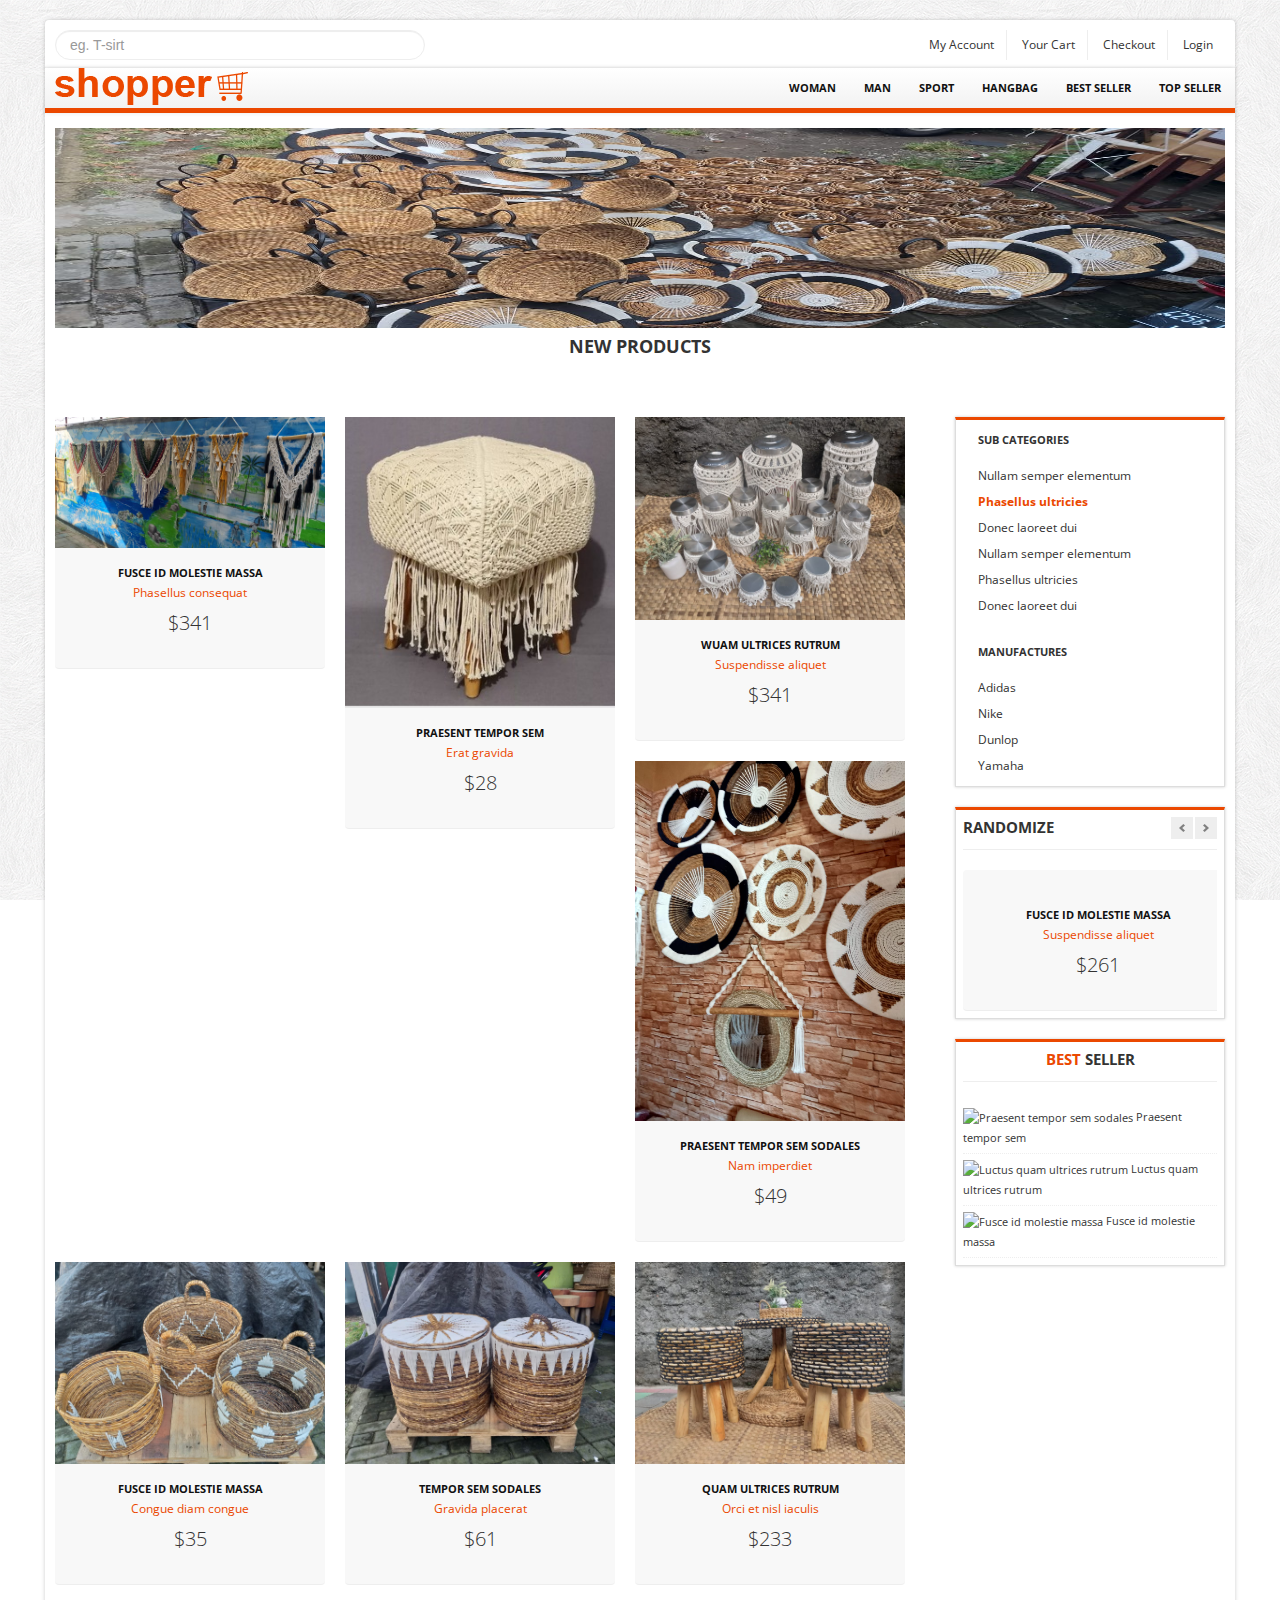
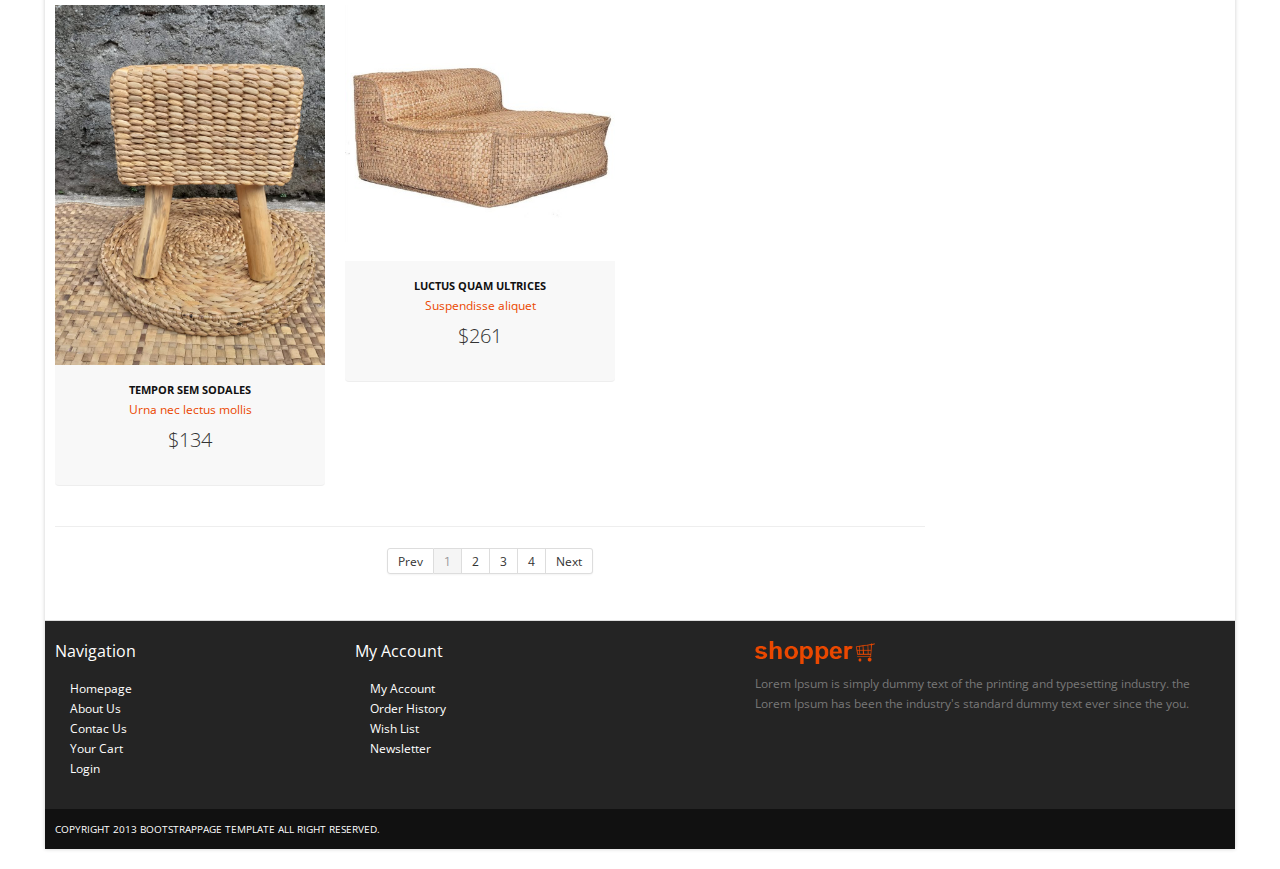
==== products.html @ a05a959e "Add files via upload" ====
<!DOCTYPE html>
<html lang="en">
	<head>
		<meta charset="utf-8">
		<title>Bootstrap E-commerce Templates</title>
		<meta name="viewport" content="width=device-width, initial-scale=1.0">
		<meta name="description" content="">
		<!--[if ie]><meta content='IE=8' http-equiv='X-UA-Compatible'/><![endif]-->
		<!-- bootstrap -->
		<link href="bootstrap/css/bootstrap.min.css" rel="stylesheet">      
		<link href="bootstrap/css/bootstrap-responsive.min.css" rel="stylesheet">		
		<link href="themes/css/bootstrappage.css" rel="stylesheet"/>
		
		<!-- global styles -->
		<link href="themes/css/flexslider.css" rel="stylesheet"/>
		<link href="themes/css/main.css" rel="stylesheet"/>

		<!-- scripts -->
		<script src="themes/js/jquery-1.7.2.min.js"></script>
		<script src="bootstrap/js/bootstrap.min.js"></script>				
		<script src="themes/js/superfish.js"></script>	
		<script src="themes/js/jquery.scrolltotop.js"></script>
		<!--[if lt IE 9]>			
			<script src="http://html5shim.googlecode.com/svn/trunk/html5.js"></script>
			<script src="js/respond.min.js"></script>
		<![endif]-->
	</head>
    <body>		
		<div id="top-bar" class="container">
			<div class="row">
				<div class="span4">
					<form method="POST" class="search_form">
						<input type="text" class="input-block-level search-query" Placeholder="eg. T-sirt">
					</form>
				</div>
				<div class="span8">
					<div class="account pull-right">
						<ul class="user-menu">				
							<li><a href="#">My Account</a></li>
							<li><a href="cart.html">Your Cart</a></li>
							<li><a href="checkout.html">Checkout</a></li>					
							<li><a href="register.html">Login</a></li>			
						</ul>
					</div>
				</div>
			</div>
		</div>
		<div id="wrapper" class="container">
			<section class="navbar main-menu">
				<div class="navbar-inner main-menu">				
					<a href="index.html" class="logo pull-left"><img src="themes/images/logo.png" class="site_logo" alt=""></a>
					<nav id="menu" class="pull-right">
						<ul>
							<li><a href="./products.html">Woman</a>					
								<ul>
									<li><a href="./products.html">Lacinia nibh</a></li>									
									<li><a href="./products.html">Eget molestie</a></li>
									<li><a href="./products.html">Varius purus</a></li>									
								</ul>
							</li>															
							<li><a href="./products.html">Man</a></li>			
							<li><a href="./products.html">Sport</a>
								<ul>									
									<li><a href="./products.html">Gifts and Tech</a></li>
									<li><a href="./products.html">Ties and Hats</a></li>
									<li><a href="./products.html">Cold Weather</a></li>
								</ul>
							</li>							
							<li><a href="./products.html">Hangbag</a></li>
							<li><a href="./products.html">Best Seller</a></li>
							<li><a href="./products.html">Top Seller</a></li>
						</ul>
					</nav>
				</div>
			</section>	
			<section class="header_text sub">
			<img class="pageBanner" src="themes/images/pageBanner.jpeg" alt="New products" >
				<h4><span>New products</span></h4>
			</section>
			<section class="main-content">
				
				<div class="row">						
					<div class="span9">								
						<ul class="thumbnails listing-products">
							<li class="span3">
								<div class="product-box">
									<span class="sale_tag"></span>												
									<a href="product_detail.html"><img alt="" src="themes/images/ladies/9.jpeg"></a><br/>
									<a href="product_detail.html" class="title">Fusce id molestie massa</a><br/>
									<a href="#" class="category">Phasellus consequat</a>
									<p class="price">$341</p>
								</div>
							</li>       
							<li class="span3">
								<div class="product-box">												
									<a href="product_detail.html"><img alt="" src="themes/images/ladies/8.jpeg"></a><br/>
									<a href="product_detail.html" class="title">Praesent tempor sem</a><br/>
									<a href="#" class="category">Erat gravida</a>
									<p class="price">$28</p>
								</div>
							</li>
							<li class="span3">
								<div class="product-box">
									<span class="sale_tag"></span>												
									<a href="product_detail.html"><img alt="" src="themes/images/ladies/7.jpeg"></a><br/>
									<a href="product_detail.html" class="title">Wuam ultrices rutrum</a><br/>
									<a href="#" class="category">Suspendisse aliquet</a>
									<p class="price">$341</p>
								</div>
							</li>
							<li class="span3">
								<div class="product-box">												
									<span class="sale_tag"></span>
									<a href="product_detail.html"><img alt="" src="themes/images/ladies/6.jpeg"></a><br/>
									<a href="product_detail.html" class="title">Praesent tempor sem sodales</a><br/>
									<a href="#" class="category">Nam imperdiet</a>
									<p class="price">$49</p>
								</div>
							</li>
							<li class="span3">
								<div class="product-box">                                        												
									<a href="product_detail.html"><img alt="" src="themes/images/ladies/1.jpeg"></a><br/>
									<a href="product_detail.html" class="title">Fusce id molestie massa</a><br/>
									<a href="#" class="category">Congue diam congue</a>
									<p class="price">$35</p>
								</div>
							</li>       
							<li class="span3">
								<div class="product-box">												
									<a href="product_detail.html"><img alt="" src="themes/images/ladies/2.jpeg"></a><br/>
									<a href="product_detail.html" class="title">Tempor sem sodales</a><br/>
									<a href="#" class="category">Gravida placerat</a>
									<p class="price">$61</p>
								</div>
							</li>
							<li class="span3">
								<div class="product-box">												
									<a href="product_detail.html"><img alt="" src="themes/images/ladies/3.jpeg"></a><br/>
									<a href="product_detail.html" class="title">Quam ultrices rutrum</a><br/>
									<a href="#" class="category">Orci et nisl iaculis</a>
									<p class="price">$233</p>
								</div>
							</li>
							<li class="span3">
								<div class="product-box">												
									<a href="product_detail.html"><img alt="" src="themes/images/ladies/4.jpeg"></a><br/>
									<a href="product_detail.html" class="title">Tempor sem sodales</a><br/>
									<a href="#" class="category">Urna nec lectus mollis</a>
									<p class="price">$134</p>
								</div>
							</li>
							<li class="span3">
								<div class="product-box">												
									<a href="product_detail.html"><img alt="" src="themes/images/ladies/5.jpeg"></a><br/>
									<a href="product_detail.html" class="title">Luctus quam ultrices</a><br/>
									<a href="#" class="category">Suspendisse aliquet</a>
									<p class="price">$261</p>
								</div>
							</li>
						</ul>								
						<hr>
						<div class="pagination pagination-small pagination-centered">
							<ul>
								<li><a href="#">Prev</a></li>
								<li class="active"><a href="#">1</a></li>
								<li><a href="#">2</a></li>
								<li><a href="#">3</a></li>
								<li><a href="#">4</a></li>
								<li><a href="#">Next</a></li>
							</ul>
						</div>
					</div>
					<div class="span3 col">
						<div class="block">	
							<ul class="nav nav-list">
								<li class="nav-header">SUB CATEGORIES</li>
								<li><a href="products.html">Nullam semper elementum</a></li>
								<li class="active"><a href="products.html">Phasellus ultricies</a></li>
								<li><a href="products.html">Donec laoreet dui</a></li>
								<li><a href="products.html">Nullam semper elementum</a></li>
								<li><a href="products.html">Phasellus ultricies</a></li>
								<li><a href="products.html">Donec laoreet dui</a></li>
							</ul>
							<br/>
							<ul class="nav nav-list below">
								<li class="nav-header">MANUFACTURES</li>
								<li><a href="products.html">Adidas</a></li>
								<li><a href="products.html">Nike</a></li>
								<li><a href="products.html">Dunlop</a></li>
								<li><a href="products.html">Yamaha</a></li>
							</ul>
						</div>
						<div class="block">
							<h4 class="title">
								<span class="pull-left"><span class="text">Randomize</span></span>
								<span class="pull-right">
									<a class="left button" href="#myCarousel" data-slide="prev"></a><a class="right button" href="#myCarousel" data-slide="next"></a>
								</span>
							</h4>
							<div id="myCarousel" class="carousel slide">
								<div class="carousel-inner">
									<div class="active item">
										<ul class="thumbnails listing-products">
											<li class="span3">
												<div class="product-box">
													<span class="sale_tag"></span>												
													<img alt="" src="themes/images/ladies/1.jpg"><br/>
													<a href="product_detail.html" class="title">Fusce id molestie massa</a><br/>
													<a href="#" class="category">Suspendisse aliquet</a>
													<p class="price">$261</p>
												</div>
											</li>
										</ul>
									</div>
									<div class="item">
										<ul class="thumbnails listing-products">
											<li class="span3">
												<div class="product-box">												
													<img alt="" src="themes/images/ladies/2.jpg"><br/>
													<a href="product_detail.html" class="title">Tempor sem sodales</a><br/>
													<a href="#" class="category">Urna nec lectus mollis</a>
													<p class="price">$134</p>
												</div>
											</li>
										</ul>
									</div>
								</div>
							</div>
						</div>
						<div class="block">								
							<h4 class="title"><strong>Best</strong> Seller</h4>								
							<ul class="small-product">
								<li>
									<a href="#" title="Praesent tempor sem sodales">
										<img src="themes/images/ladies/3.jpg" alt="Praesent tempor sem sodales">
									</a>
									<a href="#">Praesent tempor sem</a>
								</li>
								<li>
									<a href="#" title="Luctus quam ultrices rutrum">
										<img src="themes/images/ladies/4.jpg" alt="Luctus quam ultrices rutrum">
									</a>
									<a href="#">Luctus quam ultrices rutrum</a>
								</li>
								<li>
									<a href="#" title="Fusce id molestie massa">
										<img src="themes/images/ladies/5.jpg" alt="Fusce id molestie massa">
									</a>
									<a href="#">Fusce id molestie massa</a>
								</li>   
							</ul>
						</div>
					</div>
				</div>
			</section>
			<section id="footer-bar">
				<div class="row">
					<div class="span3">
						<h4>Navigation</h4>
						<ul class="nav">
							<li><a href="./index.html">Homepage</a></li>  
							<li><a href="./about.html">About Us</a></li>
							<li><a href="./contact.html">Contac Us</a></li>
							<li><a href="./cart.html">Your Cart</a></li>
							<li><a href="./register.html">Login</a></li>							
						</ul>					
					</div>
					<div class="span4">
						<h4>My Account</h4>
						<ul class="nav">
							<li><a href="#">My Account</a></li>
							<li><a href="#">Order History</a></li>
							<li><a href="#">Wish List</a></li>
							<li><a href="#">Newsletter</a></li>
						</ul>
					</div>
					<div class="span5">
						<p class="logo"><img src="themes/images/logo.png" class="site_logo" alt=""></p>
						<p>Lorem Ipsum is simply dummy text of the printing and typesetting industry. the  Lorem Ipsum has been the industry's standard dummy text ever since the you.</p>
						<br/>
						<span class="social_icons">
							<a class="facebook" href="#">Facebook</a>
							<a class="twitter" href="#">Twitter</a>
							<a class="skype" href="#">Skype</a>
							<a class="vimeo" href="#">Vimeo</a>
						</span>
					</div>					
				</div>	
			</section>
			<section id="copyright">
				<span>Copyright 2013 bootstrappage template  All right reserved.</span>
			</section>
		</div>
		<script src="themes/js/common.js"></script>	
    </body>
</html>
---- themes/css/bootstrappage.css ----
@media (min-width: 1200px) {
    .pageBanner{width:100%; height: 200px; padding-bottom:8px;}
    input,
    textarea,
    .uneditable-input {
        margin-left: 0;
    }
    input.span12,
    textarea.span12,
    .uneditable-input.span12 {
        width: 930px;
    }
    input.span11,
    textarea.span11,
    .uneditable-input.span11 {
        width: 850px;
    }
    input.span10,
    textarea.span10,
    .uneditable-input.span10 {
        width: 770px;
    }
    input.span9,
    textarea.span9,
    .uneditable-input.span9 {
        width: 690px;
    }
    input.span8,
    textarea.span8,
    .uneditable-input.span8 {
        width: 610px;
    }
    input.span7,
    textarea.span7,
    .uneditable-input.span7 {
        width: 530px;
    }
    input.span6,
    textarea.span6,
    .uneditable-input.span6 {
        width: 450px;
    }
    input.span5,
    textarea.span5,
    .uneditable-input.span5 {
        width: 370px;
    }
    input.span4,
    textarea.span4,
    .uneditable-input.span4 {
        width: 290px;
    }
    input.span3,
    textarea.span3,
    .uneditable-input.span3 {
        width: 210px;
    }
    input.span2,
    textarea.span2,
    .uneditable-input.span2 {
        width: 130px;
    }
    input.span1,
    textarea.span1,
    .uneditable-input.span1 {
        width: 50px;
    }
    .thumbnails {
        margin-left: -20px;
    }
    .thumbnails > li {
        margin-left: 20px;
    }
    .row-fluid .thumbnails {
        margin-left: 0;
    }
}

/*
  Rules for resolutions between 768 and 979px
*/

@media (max-width: 979px) and (min-width: 768px) {

    .navbar .container {
        width: 724px!important;
    }

}

/*
  Rules for resolutions below 768px
*/

@media (max-width: 767px) {
    .offset0 {
        margin-left: auto !important;
    }
    .spanwidget {
        width: auto !important;
    }
    /* padding on screen sides */
    .container {
        width:90%!important;
    }

    .navbar-inner {
        padding:0 0 10px 0px!important;
    }

    .btn.btn-navbar {
        margin-top:20px;
    }

    /* separate span* classes horizontally */
    [class*="span"] {
        margin-bottom:20px;
    }
}
---- themes/css/main.css ----
@charset "utf-8";
@import url("http://fonts.googleapis.com/css?family=Open+Sans:regular,italic,bold");

/* common
----------------------------------------------------------------------------- */
body{
	font-size: 12px;
	font-family: 'Open Sans', arial, tahoma, sans-serif;
	background:url(../images/bg.png) repeat 0 0 fixed;
}
label, input, button, select, textarea{
	font-size: 12px;
}
ul li a,a{
	color:#333;
	outline:0; 
	-webkit-transition: all 0.2s linear;
    -moz-transition: all 0.2s linear;
    -o-transition: all 0.2s linear;
    -ms-transition: all 0.2s linear;
    transition: all 0.2s linear;
}
a{
	color:#eb4800;
}
a:hover{
	color:#fd4004;
	text-decoration:none;
}
.img-al{
	margin: 0 10px 10px 0;
	float:left;
}
.img-ar{
	margin: 0 0 10px 10px;
	float:right;
}
.left{
	text-align:left !important;
}
.center{
	text-align:center !important;
}
.right{
	text-align:right !important;
}
.myCarousel.carousel{
	margin-bottom:0;
}
.breadcrumb{
	margin:10px -10px 20px -10px;
	background-color:#ddd;
}
.breadcrumb{
	background:none;
}
.breadcrumb li{
	border:0px solid #ddd;
	border-radius:30px;
	padding:2px 15px 2px 10px;
	background-color:#ddd;
	margin-right:-23px;
}
.accordion .accordion-heading {
	background-color: #eee;
}
.nav-tabs li.active, .accordion .accordion-heading {
	font-weight: bold;
	font-size: 12px;
}
#wrapper,#top-bar{
	background: #fff;
	margin: 20px auto 20px auto;
	box-shadow: 0px 0px 4px 0px rgba(0, 0, 0, 0.2);
	-moz-box-shadow: 0px 0px 4px 0px rgba(0, 0, 0, 0.2);
	-webkit-box-shadow: 0px 0px 4px 0px rgba(0, 0, 0, 0.2);
	padding:0px 10px;
}
section.homepage-slider,
section.navbar,
section.google_map,
section#footer-bar,
section#copyright{
	margin-left: -10px; 
	margin-right: -10px;	
}
section.header_text{
	background:url(../images/bg_h.png) no-repeat bottom;
	text-align:center;
	padding:15px 0 20px 0;
	font-size:16px;
	line-height:30px;
	border-bottom:1px solid #fff;
}
section.homepage-slider{
	border-bottom:1px dotted #eb4800;
	padding-bottom:1px;
	position: relative;
	top:0;
	z-index:99;
	border-bottom:2px solid #ddd;	
	background-color:#efeeed;
	min-height:100px;
}
section.homepage-slider div.intro{
	position:absolute;
	top:20%;
	left:7%;
	opacity:.7;
}
section.homepage-slider h1{
	background-color:#eb4800;
	color:#fff;
	padding:2px 7px;
	font-size:30px;
	text-transform:uppercase;
	float:left;
	width:auto;
}
section.homepage-slider p{
	overflow:hidden;
	width:100%;
	margin-bottom:2px;
}
section.homepage-slider span{
	background-color:#fff;
	color:#000;	
	padding:2px 10px;
	line-height:30px;
	font-size:28px;
	float:left;
	width:auto;
}
section.header_text.sub{
	font-size:14px;
	margin-bottom:40px;
}
section.header_text.sub h4{
	text-transform:uppercase;
	margin:0;	
}
/*section img.pageBanner{
	height: 200px;
	width: 100%;
}*/
iframe{
	border-bottom:2px solid #eee;
}
/* end common */

/* top bar
----------------------------------------------------------------------------- */
#top-bar{
	background-color:#fff;
	padding:10px;
	margin: 20px auto -22px auto;
	-webkit-border-radius: 4px;
	-moz-border-radius: 4px;
	border-radius: 4px;
}
#top-bar .user-menu {
	margin: 0;
	padding: 0;
	list-style: none;
}
#top-bar .user-menu li {
	display: inline-block;
	*display: inline;
	zoom: 1;
	border-right: 1px solid #eee;
	padding: 5px 12px;
}
#top-bar .user-menu li:last-child{
	border-right:0;
}
/* footer 
----------------------------------------------------------------------------- */
section#footer-bar,
section#copyright{
	padding:10px 10px;
}
section#footer-bar{
	margin-top:20px;
	padding-top:10px;
	background-color:#242424;
	border-top:1px solid #ddd;
	color:#777;
}
section#footer-bar .post {
	overflow:hidden;
	margin: 0 0 0px 0;
	border-bottom:1px dotted #333;
	border-top:1px dotted #000;
	padding:5px 0;
}
section#footer-bar .post span{
	font-size:10px;
}
section#footer-bar .posts .post:first-child{
	border-top:0;
}
section#footer-bar .posts .post:last-child{
	border-bottom:0;
}
section#footer-bar p.logo{
	margin-top:10px;
	width:120px;
}
section#footer-bar a{
	text-indent:15px;
	color:#fff;
}
section#footer-bar  a:hover{
	color:#999;
	text-decoration:underline;	
}
section#footer-bar  .nav a{
	background: url(../images/trigger_right.png) no-repeat 5px 7px;
}
section#footer-bar h4 {
	padding: 0;
	font-size: 16px;
	color: #fff;
	font-weight:normal;
	margin: 10px 0 18px;	
}
section#footer-bar .social_icons a {
	display: block;
	float: left;
	width: 29px;
	height: 28px;
	text-indent: -9999px;
	background-image: url(../images/social-icons.png);
	background-repeat: no-repeat;
	margin-right: 10px;
	-webkit-transition: all 0.4s;
	-moz-transition: all 0.4s;
	-o-transition: all 0.4s;
	-ms-transition: all 0.4s;
	transition: all 0.4s;
}
section#footer-bar .social_icons a.facebook:hover {
	background-position: 0 -29px;
}
section#footer-bar .social_icons a.twitter {
	background-position: -38px 0;
}
section#footer-bar .social_icons a.twitter:hover {
	background-position: -38px -29px;
}
section#footer-bar .social_icons a.skype {
	background-position: -76px 0;
}
section#footer-bar .social_icons a.skype:hover {
	background-position: -76px -29px;
}
section#footer-bar .social_icons a.vimeo {
	background-position: -115px 0;
}
section#footer-bar .social_icons a.vimeo:hover {
	background-position: -115px -29px;
}
section#copyright{
	background-color:#111111;
	color:#fff;
	font-size:10px;
	text-transform:uppercase;	
}
/* end footer */

/* top navigation
----------------------------------------------------------------------------- */
section.navbar{
	margin-bottom:0;
}
.navbar-inner.main-menu {	
	height: 40px;
	padding-left:10px;	
	padding-right:0;	
	border-right: 0;
	border-left: 0;
	border-top: 0;
	border-bottom:5px solid #eb4800;
	-webkit-border-radius: 0;
	-moz-border-radius: 0;	
	border-radius: 0;
	filter: none;	
}
.navbar-inner.main-menu a.logo{
	position:absolute;
}
.navbar-inner.main-menu ul ul a{
	font-size:13px;
	font-weight:normal;
	line-height:17px;
	text-transform: none;
}
#menu > ul{
    display: block;
    margin-left:0;	
}
#menu > ul > li{
    list-style: none;
    float: left;
    position: relative;   
	margin-right: 0px;
}
#menu > ul > li > a {
	font-size: 11px;
	color: #111;
	display: block;
	text-transform: uppercase;
	font-weight: bold;
	text-align: center;
	padding: 10px 14px;
	}
#menu > ul > li.active{
	background-color:#eb4800;
}
#menu > ul > li.active > a{
	color:#fff;
}
#menu > ul a:hover{
	color: #eb4800; 
	text-decoration:none;
}
#menu .current{color: #eb4800 !important;}

#menu ul ul {
    background: none repeat scroll 0 0 #eee;
    box-shadow: 0 4px 5px rgba(0, 0, 0, 0.1);
    padding: 0px;
    position: absolute;
    min-width:170px;
	display:none;
}
#menu > ul > li > ul{
    margin-left:10px;
    margin-top:-12px;
	border:1px solid #ddd;
	border-top:0;
}
#menu ul ul li {
    list-style: none outside none;
    position: relative;
	border-top:1px solid #fff;
	border-bottom:1px solid #ddd;
}
#menu ul ul li:last-child{
    border-bottom: none !important
}
#menu ul ul li.menu-last{border-bottom: none;}
#menu ul ul a{
    display: block;
    padding:7px 10px;
    color: #333;
    font-size: 12px;
}
#menu ul ul a:hover,#menu > ul > li:hover > a{color: #fff;background-color:#eb4800}
#menu ul ul a:hover{background-color:#eb4800;}
#menu > ul > li:hover {visibility: inherit;}
#menu li:hover {visibility: inherit;}
#menu li:hover ul,
#menu li.sfHover ul {
    left: -10px;
    top: 52px;
    z-index: 2299;
}
#menu li li:hover ul,
#menu li li.sfHover ul {
    left: 130px;
    top: 0px;
}
#menu li.sfHover > a{
	color:#eb4800;
}
#menu .sf-sub-indicator{
	display:none;
}
/* feature box
----------------------------------------------------------------------------- */
.feature_box{
	margin-bottom:20px;	
}
.feature_box h4{
	margin:0 0 10px 0;
	font-weight:normal;	
}
.feature_box img{	
	margin-bottom:10px;
	background-color:#eb4800;
	padding:25px;
	-webkit-border-radius: 50%;
	-moz-border-radius: 50%;	
	border-radius: 50%;
}
.feature_box .service{	
	margin-top:3px;
	padding:3px;	
	text-align:center;
}
.feature_box .service:hover{
	background-color:#f4f4f4;
}
.feature_box .service:hover img{
	-webkit-transition: all 0.7s linear;
	-webkit-transform: rotate(6.28rad);
	transition: all 0.7s;
	transform: rorate(6.28rad);
}
.feature_box .service div{	
	padding:5px 5px 0 5px;
}
/* end feature box */

/* product box
----------------------------------------------------------------------------- */
.product-box{
	text-align:center;
	padding-bottom:15px;
	position: relative;
	background-color:#f8f8f8;
	border-radius: 4px;
	-moz-border-radius: 4px;
	-webkit-border-radius: 4px;
	border-bottom:1px solid #eee;
}
.product-box span.sale_tag {
	background: url(../images/sprites.png) no-repeat scroll 0 0 transparent;
	height: 54px;
	position: absolute;
	width: 55px;
	z-index: 100;
	top:0;
	left:0;
}
.product-box:hover{
	background-color:#eb4800;
	-webkit-transition: all 0.2s linear;
    -moz-transition: all 0.2s linear;
    -o-transition: all 0.2s linear;
    -ms-transition: all 0.2s linear;
    transition: all 0.2s linear;
	box-shadow: 0px 0px 5px #ccc;
}
.product-box:hover a{
	color:#fff !important;
}
.product-box img{
	overflow:hidden;
}
.product-box a.title{
	text-transform:uppercase;
	color:#111111;
	display:inline-block;
	font-weight:bold;
	font-size:11px;
	margin:15px 0 0px 0;
}
.product-box a.category{
	color:#eb4800;
}
.product-box p.price{
	font-size:20px;
	font-weight:300;
	padding:10px 0;
}
/* end product box */

/* title style for h4 tag
----------------------------------------------------------------------------- */
h4.title{
	background: url(../images/line_bar.png) 0 8px repeat-x;
	padding-bottom:5px;
	margin-bottom:15px;
	overflow:hidden;
	text-transform:uppercase;
	font-size:15px;
	min-height:27px;
	width:100%;
}
h4.title.m{
	margin-top:15px;	
	overflow:hidden;
	width:100%;
}
h4.title strong{
	color:#eb4800;
}
h4.title span.text{
	background-color:#fff;
	padding-right:10px;
}
h4.title .left{
	background: url(../images/arrow-pleft.png) #eee no-repeat center center;	
	margin-right:2px;	
}
h4.title .right{
	background: url(../images/arrow-p.png) #eee no-repeat center center;	
}
h4.title .pull-right{
	background-color:#fff;
	padding-left:10px;	
}
h4.title .left,h4.title .right{
	display: inline-block;
	width: 22px;
	height: 22px;
	cursor: pointer;
}
h4.title .left:hover,h4.title .right:hover{
	background-color:#eb4800;
}
h4.title .button:hover{
	text-decoration: none;
}
/* end h4 title style */

/* our clients
----------------------------------------------------------------------------- */
section.our_client{
	margin-top:20px;
}
section.our_client .row{
	text-align:center;
}
/* end our clients */
.search_form {
	margin-bottom:0;
}
.search_form input{
	background: url(../images/search.png) #fff no-repeat 97% 6px;
	color:#fff;
	text-shadow:none;
	padding-right:25px;	
	border:1px solid #eee;
}
#homeTab{
	min-height:210px;
}
#homeTab li{
	font-size:11px;
}
#homeTab li.active{
	font-weight:bold;
}
#homeTab li.active a{
	border-top:3px solid #ddd;
}
/* Pricing
----------------------------------------------------------------------------- */
.pricing .plan {
	-webkit-box-shadow: 0 0 1px rgba(0,0,0,0.2);
	-moz-box-shadow: 0 0 1px rgba(0,0,0,0.2);
	box-shadow: 0 0 1px rgba(0,0,0,0.2);
	color: #666;
	margin-bottom:40px;
	overflow: hidden;
	-webkit-transition: box-shadow .2s ease-in-out;
	-moz-transition: box-shadow .2s ease-in-out;
	-ms-transition: box-shadow .2s ease-in-out;
	-o-transition: box-shadow .2s ease-in-out;
	transition: box-shadow .2s ease-in-out;
}
.pricing .plan:hover {
	box-shadow: 0 0 6px rgba(0,0,0,0.45);
	-moz-box-shadow: 0 0 6px rgba(0,0,0,0.45);
	-webkit-box-shadow: 0 0 6px rgba(0,0,0,0.45);
}
.pricing .title {
	text-align: center;
	text-shadow: none;
	font-size: 22px;
	line-height: 1.5em;
	margin: 0;
	padding:7px;
	background: #111111;
	font-weight: 100;
	color: #fff;
	text-transform:uppercase;
	border-radius: 3px 3px 0 0;
	-moz-border-radius: 3px 3px 0 0;
	-webkit-border-radius: 3px 3px 0 0;
	background-image: -webkit-gradient(linear,0 45%,0 55%,from(rgba(255,255,255,.1)),to(rgba(255,255,255,0)));
	background-image: -moz-linear-gradient(270deg,rgba(255,255,255,.1) 45%,rgba(255,255,255,.0) 55%);
}
.pricing p {
	margin: 0;
	text-align: center;
}
.pricing ul {
	list-style-type: none;
	margin: 0 0 20px 0;
}
.pricing ul li {
	border-bottom: 1px solid #eee;
	padding: 6px 0;
	font-size: 1.2em;
	color: #222;
}
.pricing .price {
	border: 1px solid #ccc;
	border-bottom: 0;
	margin: 0;
	text-align: center;
	padding: 20px 0;
	text-shadow: none;
	font-size: 20px;
	font-weight:80px;
}
.pricing .well {
	border: 1px solid #ccc;
	margin-top: 0;
	margin-bottom: 0;
	box-shadow: 0 0 10px rgba(0,0,0,0.1);
	-moz-box-shadow: 0 0 10px rgba(0,0,0,0.1);
	-webkit-box-shadow: 0 0 10px rgba(0,0,0,0.1);
	border-radius: 0 0 3px 3px;
	-moz-border-radius: 0 0 3px 3px;
	-webkit-border-radius: 0 0 3px 3px;
}

/* Product Detail
----------------------------------------------------------------------------- */
.thumbnails.small {
	margin-top: 10px;
}
/* end Product Detail */

/* Block 
----------------------------------------------------------------------------- */
.block {
	text-align: center;
	padding: 7px;
	border: 1px solid #ddd;
	border-top: 3px solid #eb4800;
	-moz-box-shadow: 0 0 3px 0 #ccc;
	-webkit-box-shadow: 0 0 3px 0 #ccc;
	box-shadow: 0 0 3px 0 #ccc;
	margin-bottom: 20px;
}
.small-product {
	margin: 0;
	padding: 0;
	list-style: none;
}
.small-product li {
	text-align: left;
	border-bottom: 1px dotted #eee;
	padding: 5px 0;
	font-size:11px;
}
.small-product li img {
	width: 50px;
}
.block .carousel{
	margin-bottom:-30px;
}
.block h4{
	background: url(../images/bg_h.png) no-repeat bottom left;
	margin: 0 0 20px 0;
	border-bottom:1px solid #eee;	
}
/* end Block */

/* Navigation list */
.nav-header{
	color:#333;
	background: url(../images/bg_h.png) no-repeat bottom left;
	margin-bottom:10px;
}
.nav-list li{
	text-align:left;
}
.nav-list li a{
	background: url(../images/trigger_right.png) transparent no-repeat 5px 8px;
}
.nav-list > .active > a, .nav-list > .active > a:hover{
	background-color: transparent;
	color:#eb4800;
	text-shadow: none;	
	font-weight: bold;
}

/* Toogle Menu
----------------------------------------------------------------------------- */
._toggleMenu{
	margin:0 -10px;
	display:none;
	background:#eb4800;	
}
._toggleMenu a{
	color:#fff;
	text-indent:10px;
	padding:5px 0;
	display:block;
	width:100%;
}
._toggleMenu ul  > li{
	text-transform:uppercase;
}
._toggleMenu ul  > li > ul > li{
	text-transform:none;
}
._toggleMenu a:hover{
	color:#fff;
	background-color:#df403d !important;
}
._toggleMenu .nav {
	margin:0;
	padding:0;
}
.toggleMenu {
	display:block;
	width:100%;    
    padding:10px 0;
	text-align:center;	
	font-weight:bold;
	background:url(../images/i_submenu.png) no-repeat 98% center;
}
._toggleMenu ul  > li a.parent{
	background:url(../images/i_plus.png) no-repeat 98% center;
}
._toggleMenu .nav  ul{
	list-style: none;
	display:none;
}
._toggleMenu .nav  ul ul{
	text-transform:none !important;
}
._toggleMenu .nav > li.hover > ul {
    display:block;
}

/* Responsive
----------------------------------------------------------------------------- */
@media (max-width: 767px){	
	#top-bar input{
		*padding-right:0 !important;
	}
	.navbar-inner.main-menu{
		border-bottom:0 !important;
	}
	section.homepage-slider{
		display:none;
	}
	.account.pull-right{
		width:100%;
		text-align:center;
	}
	.myCarousel .thumbnails li{
		border-bottom:1px solid #eee;
		margin-bottom:0;
	}
	.product-box{
		padding-top:10px;
		padding-bottom:10px;		
	}
	.product-box:hover{
		background-color:#f8f8f8;
	}
	.product-box:hover a{
		color:#333 !important;
	}
	#menu ul{display: none;}
	.navbar-inner.main-menu a.logo{
		left:50%;
		margin-left:-99px;
	}
	#copyright,#footer-bar{
		padding:0 10px;
	}
	#footer-bar .nav{overflow:hidden}
	#footer-bar .nav li{float:left;}
	#footer-bar  .nav a:hover{
		background-color:transparent;
		color:#eb4800;
	}
	.feature_box .service{	
		border-bottom:1px solid #eee;
	}
}
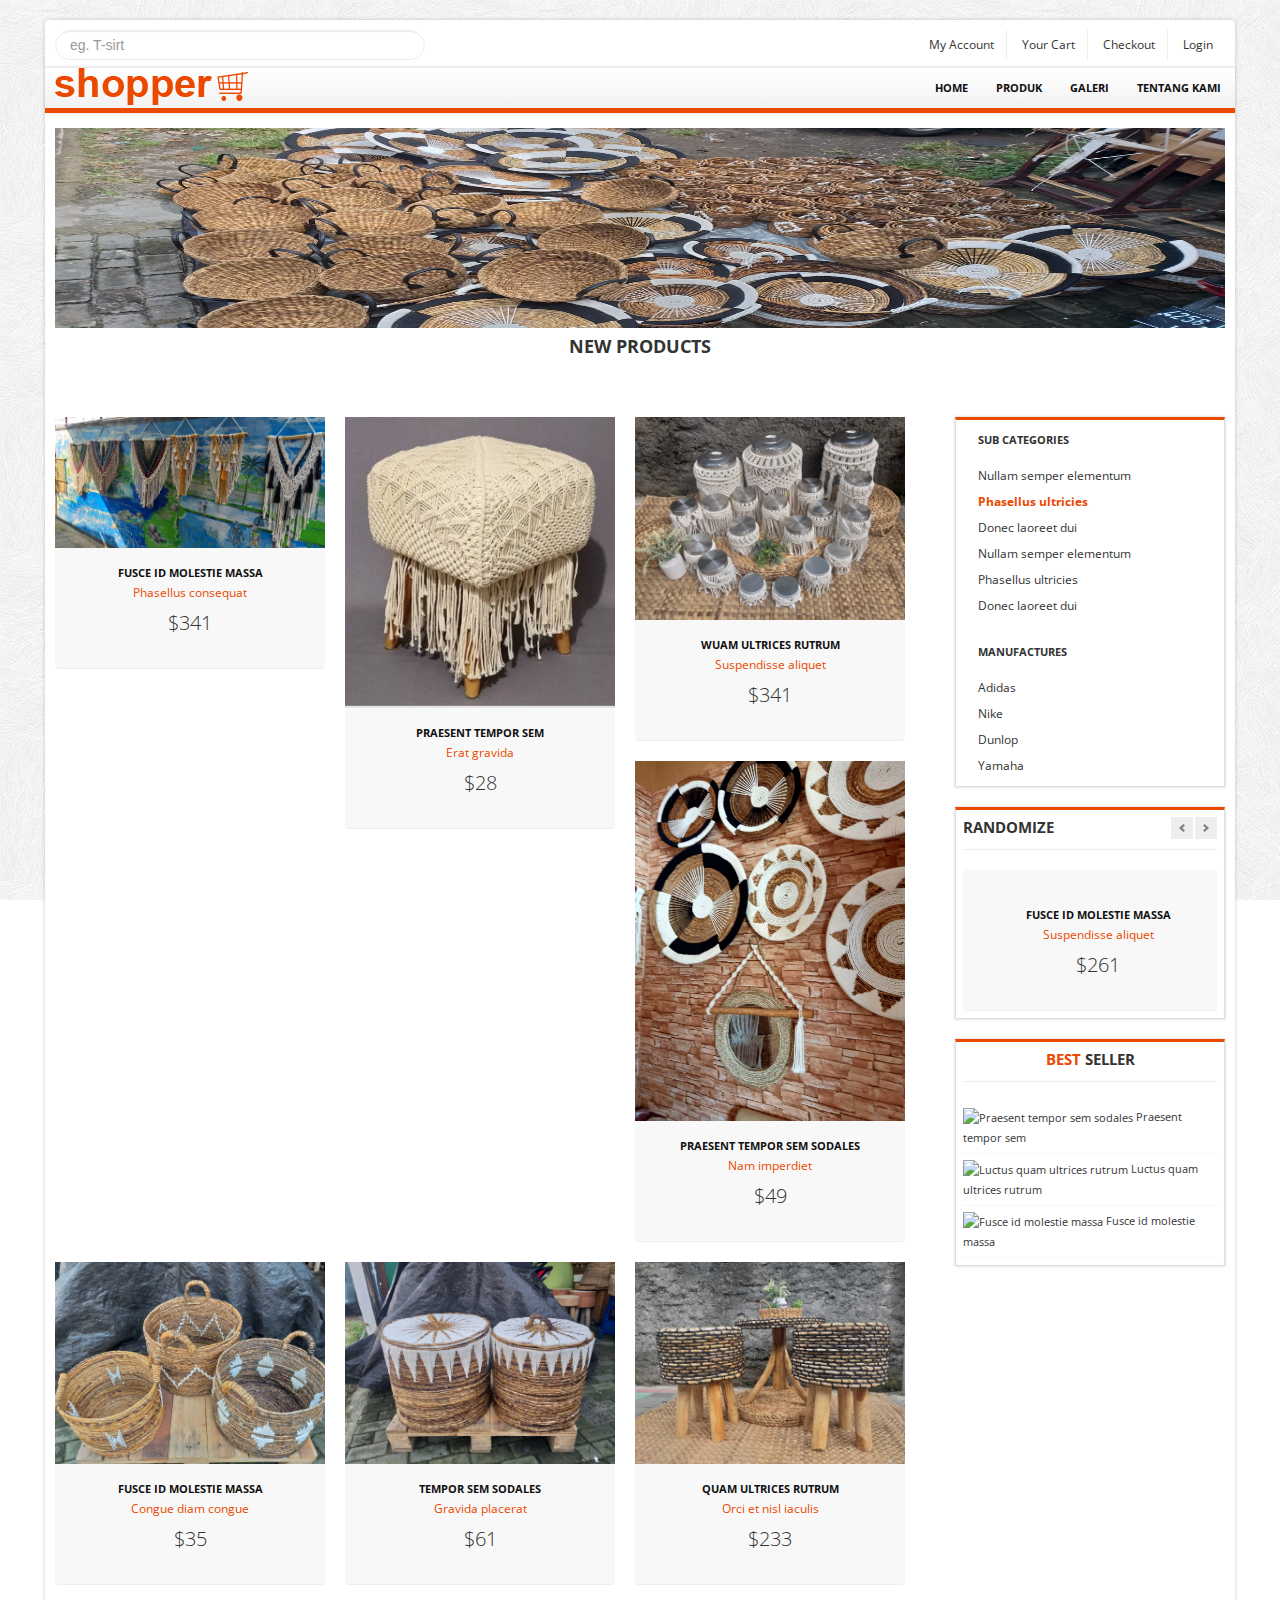
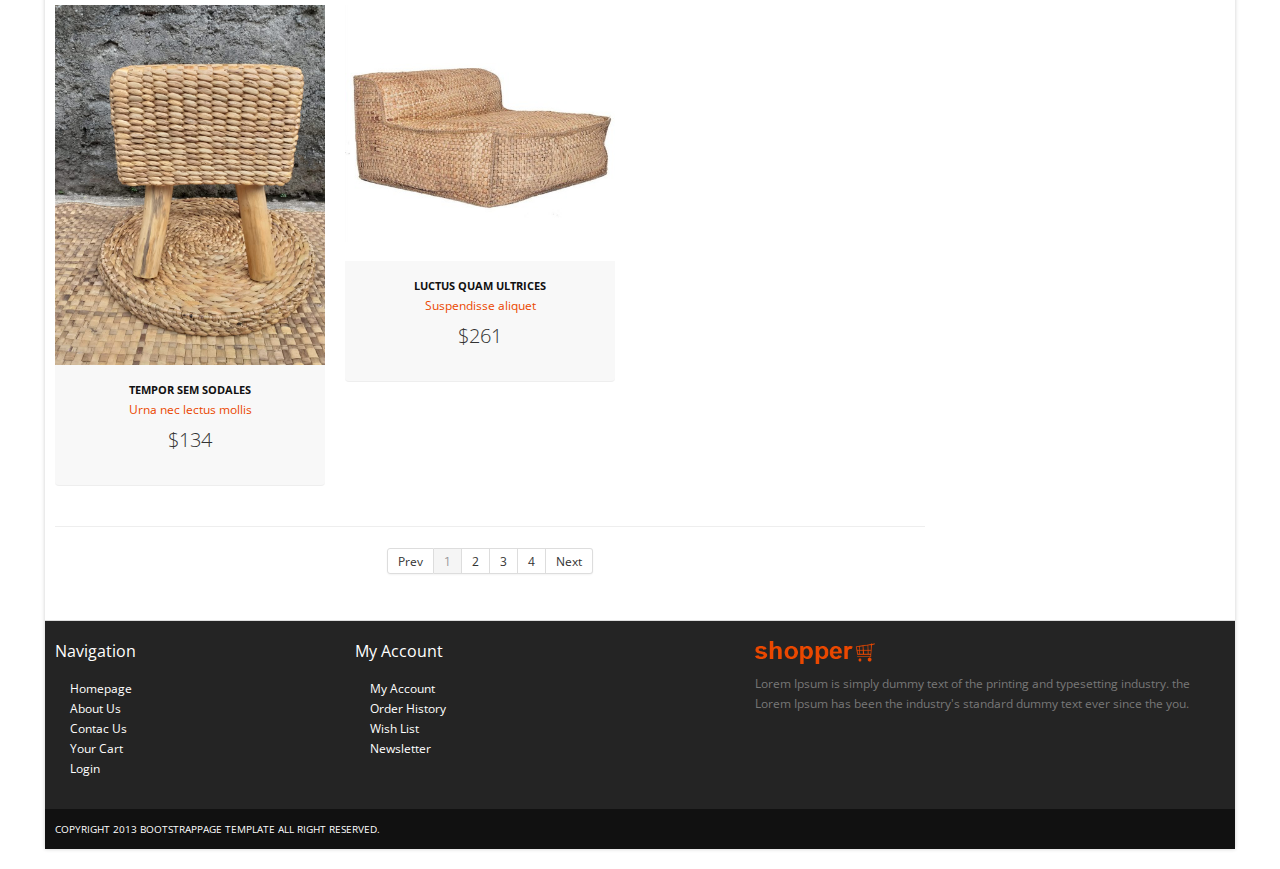
==== commit d833721f: "Menubar" ====
--- a/products.html
+++ b/products.html
@@ -51,25 +51,10 @@
 					<a href="index.html" class="logo pull-left"><img src="themes/images/logo.png" class="site_logo" alt=""></a>
 					<nav id="menu" class="pull-right">
 						<ul>
-							<li><a href="./products.html">Woman</a>					
-								<ul>
-									<li><a href="./products.html">Lacinia nibh</a></li>									
-									<li><a href="./products.html">Eget molestie</a></li>
-									<li><a href="./products.html">Varius purus</a></li>									
-								</ul>
-							</li>															
-							<li><a href="./products.html">Man</a></li>			
-							<li><a href="./products.html">Sport</a>
-								<ul>									
-									<li><a href="./products.html">Gifts and Tech</a></li>
-									<li><a href="./products.html">Ties and Hats</a></li>
-									<li><a href="./products.html">Cold Weather</a></li>
-								</ul>
-							</li>							
-							<li><a href="./products.html">Hangbag</a></li>
-							<li><a href="./products.html">Best Seller</a></li>
-							<li><a href="./products.html">Top Seller</a></li>
-						</ul>
+							<li><a href="./index.html">Home</a></li>															
+							<li><a href="./products.html">Produk</a></li>			
+							<li><a href="./products.html">Galeri</a></li>							
+							<li><a href="./products.html">Tentang Kami</a></li>
 					</nav>
 				</div>
 			</section>	
@@ -293,4 +278,4 @@
 		</div>
 		<script src="themes/js/common.js"></script>	
     </body>
-</html>+</html>
